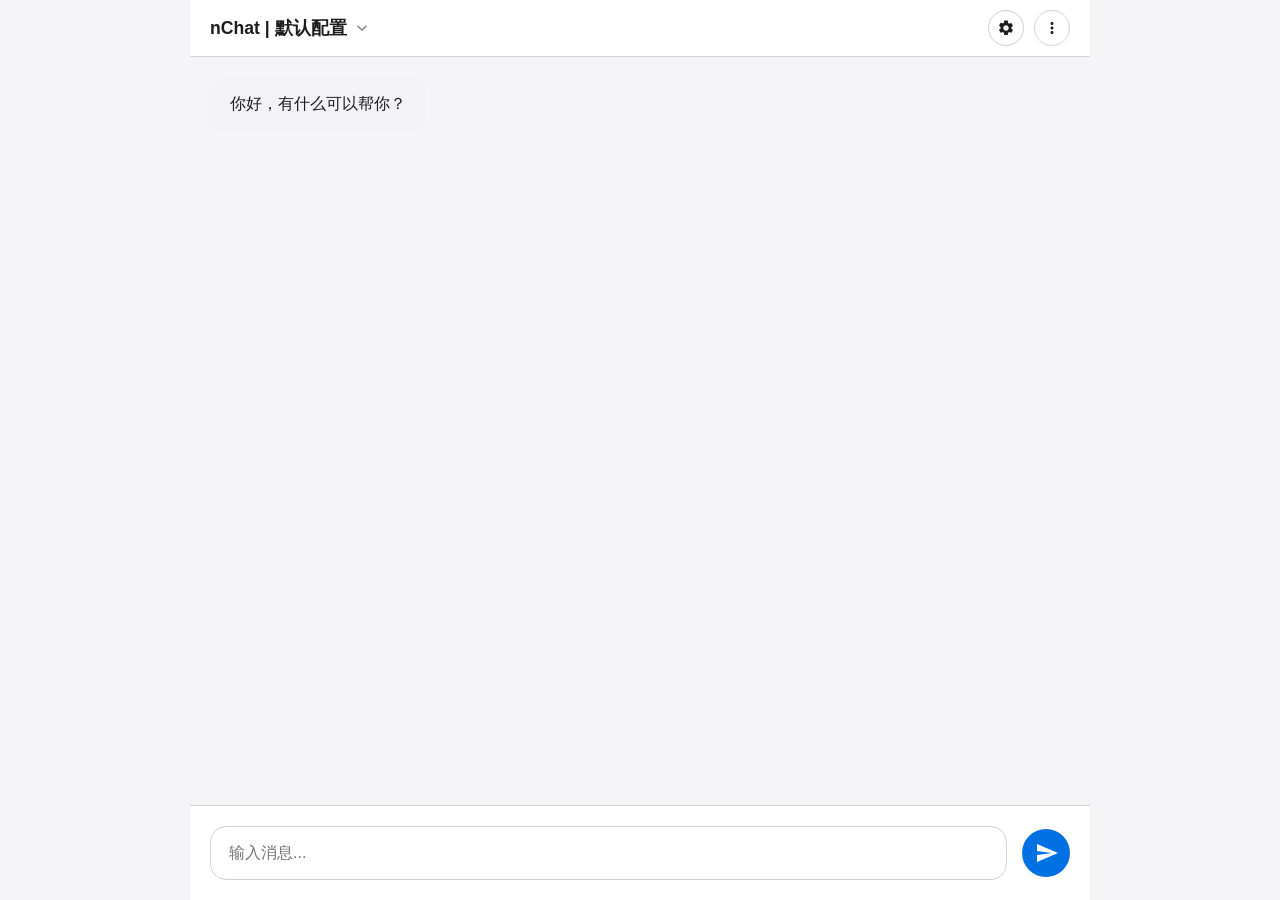
==== nchat-lite.html @ 03f94051 "added lite version" ====
<!DOCTYPE html>
<html lang="zh-CN">

<head>
    <meta charset="UTF-8">
    <meta name="viewport" content="width=device-width, initial-scale=1.0, maximum-scale=1.0, user-scalable=no">
    <title>nChat (Lite)</title>
    <script src="js/marked.min.js"></script>
    <script src="js/purify.min.js"></script>
    <style>
        :root {
            /* Default (Dark Mode) Variables - Flattened */
            --text-color: #f5f5f7;
            --text-secondary: #a0a0a0;
            --primary-color: #0071e3;
            --glass-border-color: #3a3a3c;
            --panel-bg-color: #1c1c1e;
            --msg-bg-user: #0071e3;
            --msg-bg-assistant: #2c2c2e;
            --input-bg-color: #2c2c2e;
            --dropdown-hover: #3a3a3c;
            --code-bg: #000000;
            --font-family: -apple-system, BlinkMacSystemFont, "Segoe UI", Roboto, "Helvetica Neue", Arial, sans-serif;
            --border-radius-large: 16px;
            --bg-color: #000000;
            --danger-color: #d93636;
            --danger-color-hover: #e24e4e;
        }

        /* Light Mode Overrides */
        html[data-theme="light"] {
            --text-color: #1d1d1f;
            --text-secondary: #6e6e73;
            --glass-border-color: #d1d1d6;
            --panel-bg-color: #ffffff;
            --msg-bg-user: #0071e3;
            --msg-bg-assistant: #f2f2f7;
            --input-bg-color: #ffffff;
            --dropdown-hover: #f2f2f7;
            --code-bg: #f5f5f5;
            --bg-color: #f5f5f7;
        }

        html[data-theme="light"] .message.user {
            color: #ffffff;
        }

        html[data-theme="light"] .message-content pre {
            border: 1px solid #d1d1d6;
        }

        html {
            scroll-behavior: auto; /* Removed smooth scroll for snappier feel */
        }

        html,
        body {
            height: 100%;
            margin: 0;
            padding: 0;
            font-family: var(--font-family);
            color: var(--text-color);
            overflow: hidden;
            background: var(--bg-color);
        }

        /* Removed scrollbar styling to keep it native/simple or keep basic */
        ::-webkit-scrollbar {
            width: 8px;
        }
        ::-webkit-scrollbar-track {
            background: transparent;
        }
        ::-webkit-scrollbar-thumb {
            background: #808080;
            border-radius: 4px;
        }

        .app-container {
            position: relative;
            height: 100%;
            max-width: 900px;
            margin: 0 auto;
            display: flex;
            flex-direction: column;
            background: var(--bg-color);
        }

        .toolbar {
            position: absolute;
            top: 0;
            left: 0;
            right: 0;
            z-index: 10;
            padding: 10px 20px;
            display: flex;
            justify-content: space-between;
            align-items: center;
            border-bottom: 1px solid var(--glass-border-color);
            background: var(--panel-bg-color);
            height: 36px;
        }

        .toolbar-title-wrapper {
            max-width: 70%;
            position: relative;
            cursor: pointer;
            padding: 5px 10px;
            margin-left: -10px;
            border-radius: 8px;
            display: flex;
            align-items: center;
            gap: 5px;
        }
        
        .toolbar-title-wrapper:hover {
            background-color: var(--dropdown-hover);
        }

        .toolbar h1 {
            font-size: 1.1em;
            margin: 0;
            font-weight: 600;
            white-space: nowrap;
            overflow: hidden;
            text-overflow: ellipsis;
        }
        
        .toolbar-chevron {
            width: 20px;
            height: 20px;
            opacity: 0.5;
        }

        .toolbar-actions {
            display: flex;
            gap: 10px;
            align-items: center; 
        }

        .toolbar-actions button {
            background: transparent;
            color: var(--text-color);
            border: 1px solid var(--glass-border-color);
            width: 36px;
            height: 36px;
            border-radius: 50%;
            cursor: pointer;
            display: flex;
            align-items: center;
            justify-content: center;
            padding: 0;
        }

        .toolbar-actions button:hover {
            background-color: var(--dropdown-hover);
        }

        .toolbar-actions button svg {
            width: 18px;
            height: 18px;
            color: var(--text-color);
            display: block; 
        }

        .dropdown-menu {
            position: absolute;
            background-color: var(--panel-bg-color);
            border: 1px solid var(--glass-border-color);
            border-radius: 10px;
            box-shadow: 0 4px 12px rgba(0, 0, 0, 0.2);
            z-index: 100;
            min-width: 150px;
            overflow: hidden;
            max-height: 400px;
            overflow-y: auto;
            display: none; /* Changed from opacity/visibility transition to display:none */
        }

        .dropdown-menu.show {
            display: block;
        }

        .dropdown-menu a, .dropdown-menu div.dropdown-item {
            color: var(--text-color);
            padding: 12px 18px;
            text-decoration: none;
            display: block;
            font-size: 0.9em;
            cursor: pointer;
        }

        .dropdown-menu a:hover, .dropdown-menu div.dropdown-item:hover {
            background-color: var(--dropdown-hover);
        }
        
        .dropdown-menu div.dropdown-item.active {
            color: var(--primary-color);
            font-weight: 500;
        }

        #main-menu {
            top: 56px;
            right: 20px;
            text-align: center;
        }

        #config-dropdown-menu {
            top: 56px;
            left: 20px;
            min-width: 220px;
        }

        .settings-panel {
            position: absolute;
            top: 56px;
            left: 0;
            right: 0;
            z-index: 9;
            background-color: var(--panel-bg-color);
            border-bottom: 1px solid var(--glass-border-color);
            max-height: 0;
            overflow: hidden;
            display: none; /* Removed transition logic */
            flex-direction: column;
        }

        .settings-panel.open {
            display: flex;
            max-height: calc(100% - 160px);
            overflow: auto; /* allow scroll if needed */
        }

        .settings-header,
        .settings-footer {
            flex-shrink: 0;
            padding: 20px;
        }

        .settings-header {
            border-bottom: 1px solid var(--glass-border-color);
        }

        .settings-footer {
            border-top: 1px solid var(--glass-border-color);
        }

        .settings-body {
            flex-grow: 1;
            overflow-y: auto;
            padding: 0 20px;
            display: flex;
            flex-direction: column;
            gap: 15px;
        }

        .settings-body> :first-child {
            margin-top: 20px;
        }

        .settings-body> :last-child {
            margin-bottom: 20px;
        }

        .settings-panel .input-group {
            display: flex;
            flex-direction: column;
            gap: 5px;
        }

        .settings-panel .config-select-row {
            display: flex;
            gap: 10px;
            align-items: flex-end;
        }

        .settings-panel select {
            background-color: var(--input-bg-color);
            color: var(--text-color);
            border: 1px solid var(--glass-border-color);
            border-radius: 8px;
            padding: 10px 35px 10px 10px;
            font-size: 0.9em;
            outline: none;
            flex-grow: 1;
            cursor: pointer;
            -webkit-appearance: none;
            background-image: url("data:image/svg+xml,%3csvg xmlns='http://www.w3.org/2000/svg' viewBox='0 0 16 16' fill='%23888'%3e%3cpath d='M8 11.414l-4.707-4.707a1 1 0 0 1 1.414-1.414L8 8.586l3.293-3.293a1 1 0 0 1 1.414 1.414L8 11.414z'/%3e%3c/svg%3e");
            background-repeat: no-repeat;
            background-position: right 12px center;
            background-size: 16px;
        }

        .settings-panel label {
            font-size: 0.8em;
            color: var(--text-secondary);
        }

        .settings-panel input,
        .settings-panel textarea {
            background-color: var(--input-bg-color);
            color: var(--text-color);
            border: 1px solid var(--glass-border-color);
            border-radius: 8px;
            padding: 10px;
            font-size: 0.9em;
            outline: none;
            font-family: var(--font-family);
        }

        .settings-panel textarea {
            resize: none;
            min-height: 60px;
        }

        .settings-panel input:focus,
        .settings-panel textarea:focus,
        .settings-panel select:focus {
            border-color: var(--primary-color);
            outline: 2px solid rgba(0, 113, 227, 0.4);
        }

        .settings-panel .button-group {
            display: flex;
            gap: 10px;
            justify-content: flex-end;
            align-items: center;
            flex-wrap: wrap;
        }

        /* Advanced Settings Styles */
        .advanced-toggle-btn {
            background: rgba(127, 127, 127, 0.1);
            border: none;
            color: var(--text-color);
            font-size: 0.9em;
            cursor: pointer;
            padding: 8px 12px;
            display: flex;
            align-items: center;
            gap: 5px;
            width: 100%;
            border-radius: 8px;
            justify-content: space-between;
        }

        .advanced-toggle-btn:hover {
            background-color: var(--dropdown-hover);
        }

        .advanced-toggle-btn::after {
            content: '';
            background-image: url("data:image/svg+xml,%3csvg xmlns='http://www.w3.org/2000/svg' viewBox='0 0 16 16' fill='%230071e3'%3e%3cpath d='M8 11.414l-4.707-4.707a1 1 0 0 1 1.414-1.414L8 8.586l3.293-3.293a1 1 0 0 1 1.414 1.414L8 11.414z'/%3e%3c/svg%3e");
            background-repeat: no-repeat;
            background-position: center;
            background-size: 16px;
            width: 16px;
            height: 16px;
            display: inline-block;
        }

        .advanced-toggle-btn.expanded::after {
            transform: rotate(180deg);
        }

        .advanced-settings-container {
            display: none;
            border-radius: 8px;
            margin-top: 0;
            padding: 5px;
        }

        .advanced-settings-container.show {
            display: block;
        }

        /* Slider Styling */
        .slider-row {
            display: flex;
            align-items: center;
            gap: 15px;
            margin-bottom: 10px;
        }

        .slider-row:last-child {
            margin-bottom: 0;
        }

        .slider-row label {
            width: 90px;
            flex-shrink: 0;
        }

        .slider-row input[type="range"] {
            flex-grow: 1;
            cursor: pointer;
        }

        .slider-row input[type="number"] {
            width: 45px;
            padding: 5px;
            margin: 2px;
            text-align: center;
        }

        .btn {
            border: none;
            border-radius: 8px;
            padding: 10px 18px;
            font-size: 0.9em;
            font-weight: 500;
            cursor: pointer;
            white-space: nowrap;
        }

        .btn-sm {
            padding: 10px;
            min-width: 40px;
            display: flex;
            align-items: center;
            justify-content: center;
        }

        .btn-primary {
            background-color: var(--primary-color);
            color: white;
        }

        .btn-primary:hover {
            opacity: 0.9;
        }

        .btn-secondary {
            background-color: rgba(127, 127, 127, 0.2);
            color: var(--text-color);
        }

        .btn-secondary:hover {
            background-color: rgba(127, 127, 127, 0.3);
        }

        .btn-destructive {
            background-color: var(--danger-color);
            color: white;
        }

        .btn-destructive:hover {
            background-color: #e24e4e;
        }

        #clear-chat-btn:hover {
            background-color: #e8554e;
            color: white;
        }

        #save-status {
            font-size: 0.8em;
            color: #30d158;
            opacity: 0;
            margin-right: auto;
        }

        .chat-container {
            height: 100%;
            box-sizing: border-box;
            overflow-y: auto;
            padding: 77px 20px 20px 20px;
            display: flex;
            flex-direction: column;
            gap: 18px;
            flex-grow: 1;
        }

        .message {
            max-width: 80%;
            padding: 15px 20px;
            line-height: 1.5;
            word-wrap: break-word;
            position: relative;
        }

        .message-content {
            min-height: 1.5em;
        }

        .message.user {
            background-color: var(--msg-bg-user);
            align-self: flex-end;
            border-radius: var(--border-radius-large) var(--border-radius-large) 2px var(--border-radius-large);
        }

        .message.assistant {
            background-color: var(--msg-bg-assistant);
            align-self: flex-start;
            border-radius: var(--border-radius-large) var(--border-radius-large) var(--border-radius-large) 2px;
        }

        .message.error {
            background-color: #5a1d1d;
            align-self: flex-start;
            border-radius: var(--border-radius-large);
            color: #fff;
        }

        .message-content details {
            margin-bottom: 10px;
            padding-bottom: 10px;
            border-bottom: 1px solid rgba(127,127,127,0.2);
        }

        .message-content summary {
            cursor: pointer;
            font-weight: 500;
            color: var(--text-secondary);
            list-style: none;
        }

        .message-content summary::-webkit-details-marker {
            display: none;
        }

        .message-content summary::before {
            content: '▶';
            display: inline-block;
            margin-right: 8px;
            font-size: 0.8em;
        }

        .message-content details[open]>summary::before {
            content: '▼';
        }

        .message-content .reasoning-wrapper {
            /* Logic for deepseek reasoning box */
            margin-top: 10px;
            padding: 12px 15px;
            background-color: var(--code-bg);
            border-radius: 10px;
            border-left: 3px solid var(--text-secondary);
            font-family: monospace;
            max-height: 300px;
            overflow-y: auto;
        }

        .message-content .reasoning-content {
            font-size: 0.9em;
            color: var(--text-secondary);
            white-space: pre-wrap;
        }

        .message-content p {
            margin-top: 0;
            margin-bottom: 1em;
        }

        .message-content p:last-child {
            margin-bottom: 0;
        }

        .message-content pre {
            background-color: var(--code-bg);
            padding: 12px;
            border-radius: 10px;
            overflow-x: auto;
            font-size: 0.9em;
            margin: 1em 0;
        }

        .message-content code {
            font-family: "SF Mono", "Menlo", "Courier New", monospace;
        }

        .message-content :not(pre)>code {
            background-color: var(--code-bg);
            padding: 2px 5px;
            border-radius: 4px;
            font-size: 0.9em;
        }

        .message-content a {
            color: var(--text-color);
            text-decoration: underline;
        }

        .typing-indicator {
            align-self: flex-start;
            display: flex;
            align-items: center;
            padding: 15px 0;
            color: var(--text-secondary);
            font-size: 0.9em;
        }
        
        .message-footer {
            display: flex;
            justify-content: flex-end;
            gap: 8px;
            margin-top: 12px;
            padding-top: 8px;
            border-top: 1px solid rgba(255, 255, 255, 0.1);
        }

        html[data-theme="light"] .message-footer {
            border-top: 1px solid rgba(0, 0, 0, 0.08);
        }

        .footer-btn {
            background: transparent;
            border: none;
            color: var(--text-secondary);
            width: 28px;
            height: 28px;
            border-radius: 50%;
            cursor: pointer;
            display: flex;
            align-items: center;
            justify-content: center;
        }

        .footer-btn:hover {
            background: rgba(127, 127, 127, 0.15);
            color: var(--text-color);
        }

        .footer-btn.delete-btn:hover {
            color: var(--danger-color) !important;
            background: rgba(217, 54, 54, 0.15) !important;
        }
        
        .footer-btn svg {
            width: 16px;
            height: 16px;
            fill: currentColor;
        }

        .footer-btn:disabled {
            opacity: 0.3;
            cursor: not-allowed;
            pointer-events: none;
        }

        .input-area-container {
            position: absolute;
            bottom: 0;
            left: 0;
            right: 0;
            z-index: 10;
            padding: 20px;
            border-top: 1px solid var(--glass-border-color);
            background-color: var(--panel-bg-color);
        }

        .input-controls {
            display: flex;
            gap: 15px;
            align-items: center;
        }

        .input-controls textarea {
            flex-grow: 1;
            min-width: 0;
            background-color: var(--input-bg-color);
            color: var(--text-color);
            border: 1px solid var(--glass-border-color);
            border-radius: var(--border-radius-large);
            padding: 14px 18px;
            font-size: 1em;
            resize: none;
            outline: none;
            max-height: 200px;
            font-family: var(--font-family);
            line-height: 1.5;
        }

        .input-controls textarea:focus {
            border-color: var(--primary-color);
            outline: 2px solid rgba(0, 113, 227, 0.4);
        }

        #send-btn {
            background-color: var(--primary-color);
            color: white;
            border-radius: 50%; 
            width: 48px;
            height: 48px;
            border: none;
            cursor: pointer;
            display: flex;
            align-items: center;
            justify-content: center;
        }

        #send-btn svg {
            width: 24px;
            height: 24px;
        }
        
        #send-btn .send-icon {
            margin-left: 2px; 
        }

        #send-btn:hover:not(:disabled) {
            background-color: #0077ed;
        }
        
        #send-btn.stop-mode {
            background-color: var(--danger-color); 
        }
        
        #send-btn.stop-mode:hover {
             background-color: var(--danger-color-hover);
        }

        #send-btn:disabled {
            background-color: #555;
            cursor: not-allowed;
            opacity: 0.6;
        }

        .modal-overlay {
            position: fixed;
            top: 0;
            left: 0;
            width: 100%;
            height: 100%;
            background-color: rgba(0, 0, 0, 0.4);
            display: none;
            justify-content: center;
            align-items: center;
            z-index: 2000;
        }

        .modal-overlay.show {
            display: flex;
        }

        .modal-content {
            background: var(--panel-bg-color);
            padding: 24px 30px;
            border-radius: var(--border-radius-large);
            border: 1px solid var(--glass-border-color);
            box-shadow: 0 10px 30px rgba(0, 0, 0, 0.2);
            width: 90%;
            max-width: 400px;
            text-align: center;
        }

        .modal-content h2 {
            margin-top: 0;
            margin-bottom: 12px;
            font-size: 1.1em;
            font-weight: 600;
            color: var(--text-color);
        }

        .modal-content p {
            margin-bottom: 24px;
            color: var(--text-secondary);
            line-height: 1.5;
        }

        .modal-buttons {
            display: flex;
            gap: 12px;
            justify-content: center;
        }

        .modal-buttons button {
            flex-grow: 1;
        }

        #edit-modal-content {
            max-width: 600px;
            text-align: left;
            display: flex;
            flex-direction: column;
            max-height: 80vh;
        }

        #edit-modal-content h2 {
            text-align: center;
        }

        #edit-modal-textarea {
            width: 100%;
            box-sizing: border-box;
            min-height: 150px;
            margin-bottom: 20px;
            background-color: var(--input-bg-color);
            color: var(--text-color);
            border: 1px solid var(--glass-border-color);
            border-radius: 8px;
            padding: 10px;
            font-size: 0.9em;
            resize: vertical;
            outline: none;
            font-family: var(--font-family);
            line-height: 1.5;
            flex-grow: 1;
            overflow-y: auto;
        }

        #edit-modal-textarea:focus {
            border-color: var(--primary-color);
        }

        @media (max-width: 768px) {
            body { font-size: 16px; }
            .app-container { max-width: 100%; }
            .toolbar { padding: 10px 15px; }
            .dropdown-menu { right: 15px; }
            #config-dropdown-menu { left: 15px; }
            .settings-header, .settings-footer, .settings-body { padding-left: 15px; padding-right: 15px; }
            .chat-container { padding: 77px 15px 20px 15px; gap: 15px; }
            .message { padding: 12px 16px; max-width: 85%; }
            .input-area-container { padding: 10px 15px; }
            .input-controls { gap: 10px; }
            .input-controls textarea { padding: 12px 16px; }
            #send-btn { width: 44px; height: 44px; }
            #send-btn svg { width: 20px; height: 20px; }
            .modal-content { width: calc(100% - 30px); padding: 20px; }
        }
    </style>
</head>

<body>
    <div class="app-container">
        <div class="toolbar">
            <div class="toolbar-title-wrapper" id="title-wrapper">
                <h1 id="app-title">nChat</h1>
                <svg class="toolbar-chevron" viewBox="0 0 24 24" fill="currentColor">
                    <path d="M7.41 8.59L12 13.17l4.59-4.58L18 10l-6 6-6-6 1.41-1.41z"/>
                </svg>
            </div>
            <div class="toolbar-actions">
                <button id="toggle-settings-btn" title="设置">
                    <svg xmlns="http://www.w3.org/2000/svg" viewBox="0 0 24 24" fill="currentColor">
                        <path d="M19.14,12.94c0.04-0.3,0.06-0.61,0.06-0.94c0-0.32-0.02-0.64-0.07-0.94l2.03-1.58c0.18-0.14,0.23-0.41,0.12-0.61 l-1.92-3.32c-0.12-0.22-0.37-0.29-0.59-0.22l-2.39,0.96c-0.5-0.38-1.03-0.7-1.62-0.94L14.4,2.25C14.38,2.01,14.17,2,13.92,2h-3.84 c-0.25,0-0.46,0.19-0.48,0.43l-0.35,2.57c-0.6,0.25-1.17,0.59-1.62,0.94l-2.39-0.96c-0.22-0.08-0.47,0-0.59,0.22L2.73,8.55 c-0.11,0.2-0.06,0.47,0.12,0.61l2.03,1.58C4.82,11.06,4.8,11.38,4.8,11.7c0,0.32,0.02,0.64,0.07,0.94l-2.03,1.58 c-0.18,0.14-0.23,0.41-0.12,0.61l1.92,3.32c0.12,0.22,0.37,0.29,0.59,0.22l2.39-0.96c0.5,0.38,1.03,0.7,1.62,0.94l0.35,2.57 c0.02,0.24,0.23,0.43,0.48,0.43h3.84c0.25,0,0.46-0.19,0.48-0.43l0.35-2.57c0.6-0.25,1.17-0.59,1.62-0.94l2.39,0.96 c0.22,0.08,0.47,0,0.59-0.22l1.92-3.32c0.11-0.2,0.06-0.47-0.12-0.61L19.14,12.94z M12,15.6c-1.98,0-3.6-1.62-3.6-3.6 s1.62-3.6,3.6-3.6s3.6,1.62,3.6,3.6S13.98,15.6,12,15.6z"></path>
                    </svg>
                </button>
                <button id="menu-btn" title="菜单">
                    <svg xmlns="http://www.w3.org/2000/svg" width="24" height="24" viewBox="0 0 24 24" fill="currentColor">
                        <path d="M12 8c1.1 0 2-.9 2-2s-.9-2-2-2-2 .9-2 2 .9 2 2 2zm0 2c-1.1 0-2 .9-2 2s.9 2 2 2 2-.9 2-2-.9-2-2-2zm0 6c-1.1 0-2 .9-2 2s.9 2 2 2 2-.9 2-2-.9-2-2-2z"></path>
                    </svg>
                </button>
            </div>
        </div>
        <div id="main-menu" class="dropdown-menu">
            <a href="#" id="theme-toggle-btn">切换深色/浅色模式</a>
            <a href="#" id="export-conversation-btn">导出对话</a>
            <a href="#" id="clear-chat-btn">清除对话</a>
        </div>
        <div id="config-dropdown-menu" class="dropdown-menu">
            <!-- 动态生成配置列表 -->
        </div>
        <div class="settings-panel" id="settings-panel">
            <div class="settings-header">
                <div class="input-group">
                    <label for="config-select">配置选择</label>
                    <div class="config-select-row">
                        <select id="config-select"></select>
                        <button id="add-config-btn" class="btn btn-secondary btn-sm" title="新建配置">
                            <svg viewBox="0 0 24 24" width="20" height="20" fill="currentColor">
                                <path d="M19 13h-6v6h-2v-6H5v-2h6V5h2v6h6v2z" />
                            </svg>
                        </button>
                        <button id="delete-config-btn" class="btn btn-destructive btn-sm" title="删除配置">
                            <svg viewBox="0 0 24 24" width="20" height="20" fill="currentColor">
                                <path d="M6 19c0 1.1.9 2 2 2h8c1.1 0 2-.9 2-2V7H6v12zM19 4h-3.5l-1-1h-5l-1 1H5v2h14V4z" />
                            </svg>
                        </button>
                    </div>
                </div>
            </div>
            <div class="settings-body">
                <div class="input-group">
                    <label for="config-name">配置名称</label>
                    <input type="text" id="config-name" placeholder="例如: GPT-4o 编程助手">
                </div>
                <hr style="border:0; border-top:1px solid var(--glass-border-color); width:100%; margin: 5px 0;">
                <div class="input-group">
                    <label for="system-prompt">系统提示词 (System Prompt)</label>
                    <textarea id="system-prompt" rows="3" placeholder="例如: 你是一个专业的全栈工程师，请用中文回答。"></textarea>
                </div>
                <div class="input-group"><label for="api-url">API URL (Base URL)</label><input type="text" id="api-url" placeholder="例如: https://api.deepseek.com"></div>
                <div class="input-group"><label for="api-key">API Key</label><input type="password" id="api-key"></div>
                <div class="input-group"><label for="model-id">Model ID</label><input type="text" id="model-id" placeholder="例如: deepseek-chat"></div>
                <!-- Advanced Settings Section -->
                <button id="advanced-toggle-btn" class="advanced-toggle-btn">高级参数设置</button>
                <div id="advanced-settings-container" class="advanced-settings-container">
                    <div class="input-group">
                        <div class="slider-row">
                            <label for="temp-slider">Temp</label>
                            <input type="range" id="temp-slider" min="0" max="2" step="0.1" value="1">
                            <input type="number" id="temp-input" min="0" max="2" step="0.1" value="1">
                        </div>
                    </div>
                    <div class="input-group">
                        <div class="slider-row">
                            <label for="topp-slider">Top P</label>
                            <input type="range" id="topp-slider" min="0" max="2" step="0.05" value="0.95">
                            <input type="number" id="topp-input" min="0" max="2" step="0.05" value="0.95">
                        </div>
                    </div>
                </div>
            </div>
            <div class="settings-footer">
                <div class="button-group">
                    <span id="save-status">已保存</span>
                    <input type="file" id="import-settings-input" hidden accept=".json">
                    <button id="import-settings-btn" class="btn btn-secondary">导入配置</button>
                    <button id="export-settings-btn" class="btn btn-secondary">导出配置</button>
                    <button id="save-settings-btn" class="btn btn-primary">保存配置</button>
                </div>
            </div>
        </div>
        <div class="chat-container" id="chat-container"></div>
        <div class="input-area-container" id="input-area-container">
            <div class="input-controls">
                <!-- Image upload removed as per request -->
                <textarea id="user-input" placeholder="输入消息..." rows="1"></textarea>
                <button id="send-btn" class="icon-btn" title="发送">
                    <!-- 默认发送图标 -->
                    <svg class="send-icon" viewBox="0 0 24 24" fill="currentColor">
                        <path d="M2.01 21L23 12 2.01 3 2 10l15 2-15 2z"></path>
                    </svg>
                    <!-- 停止图标 (隐藏) -->
                    <svg class="stop-icon" viewBox="0 0 24 24" fill="currentColor" style="display:none;">
                        <path d="M6 6h12v12H6z"></path>
                    </svg>
                </button>
            </div>
        </div>
    </div>

    <div id="custom-prompt-overlay" class="modal-overlay">
        <div class="modal-content">
            <h2 id="custom-prompt-title"></h2>
            <p id="custom-prompt-message"></p>
            <div class="modal-buttons">
                <button id="custom-prompt-cancel" class="btn btn-secondary">取消</button>
                <button id="custom-prompt-confirm" class="btn btn-primary">确认</button>
            </div>
        </div>
    </div>
    <div id="edit-modal-overlay" class="modal-overlay">
        <div id="edit-modal-content" class="modal-content">
            <h2>编辑消息</h2>
            <textarea id="edit-modal-textarea" rows="5"></textarea>
            <div class="modal-buttons">
                <button id="edit-modal-cancel" class="btn btn-secondary">取消</button>
                <button id="edit-modal-save" class="btn btn-primary">保存</button>
            </div>
        </div>
    </div>
    <script>
        document.addEventListener('DOMContentLoaded', () => {
            const getEl = id => document.getElementById(id);
            const appTitle = getEl('app-title');
            const titleWrapper = getEl('title-wrapper');
            const settingsPanel = getEl('settings-panel'), toggleSettingsBtn = getEl('toggle-settings-btn');
            const configSelect = getEl('config-select');
            const addConfigBtn = getEl('add-config-btn');
            const delConfigBtn = getEl('delete-config-btn');
            const configNameInput = getEl('config-name');
            const systemPromptInput = getEl('system-prompt'), apiUrlInput = getEl('api-url'), apiKeyInput = getEl('api-key'), modelIdInput = getEl('model-id');
            const saveSettingsBtn = getEl('save-settings-btn'), saveStatus = getEl('save-status');
            const advancedToggleBtn = getEl('advanced-toggle-btn');
            const advancedSettingsContainer = getEl('advanced-settings-container');
            const tempSlider = getEl('temp-slider'), tempInput = getEl('temp-input');
            const toppSlider = getEl('topp-slider'), toppInput = getEl('topp-input');
            const clearChatBtn = getEl('clear-chat-btn'), chatContainer = getEl('chat-container');
            const userInput = getEl('user-input'), sendBtn = getEl('send-btn');
            const menuBtn = getEl('menu-btn');
            const dropdownMenu = getEl('main-menu');
            const configDropdownMenu = getEl('config-dropdown-menu');
            const exportSettingsBtn = getEl('export-settings-btn');
            const exportConversationBtn = getEl('export-conversation-btn');
            const importSettingsBtn = getEl('import-settings-btn');
            const importSettingsInput = getEl('import-settings-input');
            const customPromptOverlay = getEl('custom-prompt-overlay');
            const customPromptTitle = getEl('custom-prompt-title');
            const customPromptMessage = getEl('custom-prompt-message');
            const customPromptConfirm = getEl('custom-prompt-confirm');
            const customPromptCancel = getEl('custom-prompt-cancel');
            const editModalOverlay = getEl('edit-modal-overlay');
            const editModalTextarea = getEl('edit-modal-textarea');
            const editModalSave = getEl('edit-modal-save');
            const editModalCancel = getEl('edit-modal-cancel');
            const inputAreaContainer = getEl('input-area-container');
            const themeToggleBtn = getEl('theme-toggle-btn');

            let conversationHistory = [];
            let configList = [];
            let currentConfigId = null;
            let currentSettings = {};
            let isAssistantResponding = false;
            let currentEditingMessageId = null;
            let abortController = null;
            const generateId = () => Math.random().toString(36).substr(2, 9);

            // --- Theme Management ---
            const initTheme = () => {
                const storedTheme = localStorage.getItem('nchat-theme');
                if (storedTheme) {
                    document.documentElement.setAttribute('data-theme', storedTheme);
                    updateThemeBtnText(storedTheme);
                } else {
                    const prefersDark = window.matchMedia('(prefers-color-scheme: dark)').matches;
                    const defaultTheme = prefersDark ? 'dark' : 'light';
                    document.documentElement.setAttribute('data-theme', defaultTheme);
                    updateThemeBtnText(defaultTheme);
                }
            };

            const toggleTheme = (e) => {
                e.preventDefault();
                e.stopPropagation();
                const currentTheme = document.documentElement.getAttribute('data-theme');
                const newTheme = currentTheme === 'light' ? 'dark' : 'light';
                document.documentElement.setAttribute('data-theme', newTheme);
                localStorage.setItem('nchat-theme', newTheme);
                updateThemeBtnText(newTheme);
                dropdownMenu.classList.remove('show');
            };

            const updateThemeBtnText = (theme) => {
                themeToggleBtn.textContent = theme === 'light' ? '深色模式' : '浅色模式';
            };

            themeToggleBtn.addEventListener('click', toggleTheme);
            initTheme();

            // --- Helper Functions ---
            const syncInputs = (range, number) => {
                range.addEventListener('input', () => number.value = range.value);
                number.addEventListener('input', () => range.value = number.value);
            };
            syncInputs(tempSlider, tempInput);
            syncInputs(toppSlider, toppInput);

            advancedToggleBtn.addEventListener('click', () => {
                const isExpanded = advancedSettingsContainer.classList.toggle('show');
                advancedToggleBtn.classList.toggle('expanded', isExpanded);
                currentSettings.enableAdvanced = isExpanded;
                if (isExpanded) {
                    currentSettings.temperature = parseFloat(tempInput.value);
                    currentSettings.top_p = parseFloat(toppInput.value);
                }
            });

            const copyTextToClipboard = (text) => {
                if (navigator.clipboard && window.isSecureContext) {
                    return navigator.clipboard.writeText(text);
                } else {
                    return new Promise((resolve, reject) => {
                        const textArea = document.createElement("textarea");
                        textArea.value = text;
                        textArea.style.position = "fixed";
                        textArea.style.top = "-9999px";
                        textArea.style.left = "-9999px";
                        document.body.appendChild(textArea);
                        textArea.focus();
                        textArea.select();
                        try {
                            const successful = document.execCommand('copy');
                            if (successful) resolve(); else reject(new Error('Fallback: Unable to copy'));
                        } catch (err) { reject(err); } finally { document.body.removeChild(textArea); }
                    });
                }
            };

            const adjustChatPadding = () => {
                const inputAreaHeight = inputAreaContainer.offsetHeight;
                chatContainer.style.paddingBottom = `${inputAreaHeight + 10}px`;
            };
            try {
                const resizeObserver = new ResizeObserver(adjustChatPadding);
                resizeObserver.observe(inputAreaContainer);
            } catch (error) { console.warn("ResizeObserver not supported."); }
            adjustChatPadding();

            const showCustomPrompt = (title, message, options = {}) => {
                return new Promise(resolve => {
                    customPromptTitle.textContent = title;
                    customPromptMessage.innerHTML = message;
                    const { isConfirm = false, confirmText = '确认', cancelText = '取消', isDestructive = false } = options;
                    customPromptConfirm.textContent = confirmText;
                    customPromptCancel.textContent = cancelText;
                    customPromptCancel.style.display = isConfirm ? 'block' : 'none';
                    customPromptConfirm.classList.toggle('btn-destructive', isDestructive);
                    customPromptConfirm.classList.toggle('btn-primary', !isDestructive);
                    customPromptOverlay.classList.add('show');
                    const closePrompt = (value) => {
                        customPromptOverlay.classList.remove('show');
                        resolve(value);
                    };
                    customPromptConfirm.onclick = () => closePrompt(true);
                    customPromptCancel.onclick = () => closePrompt(false);
                    customPromptOverlay.onclick = (e) => { if (e.target === customPromptOverlay) closePrompt(false); };
                });
            };

            // --- Config Management ---
            const createDefaultConfig = () => ({
                id: generateId(),
                name: '默认配置',
                apiUrl: 'https://api.deepseek.com',
                apiKey: '',
                modelId: 'deepseek-chat',
                systemPrompt: '',
                enableAdvanced: false,
                temperature: 1.0,
                top_p: 0.95
            });

            const renderConfigSelect = () => {
                configSelect.innerHTML = '';
                configList.forEach(config => {
                    const option = document.createElement('option');
                    option.value = config.id;
                    option.textContent = config.name || '(未命名配置)';
                    configSelect.appendChild(option);
                });
                if (currentConfigId) configSelect.value = currentConfigId;
            };

            const updateTitle = (name) => {
                appTitle.textContent = `nChat | ${name || '未命名配置'}`;
            };

            const loadConfigToUI = (id) => {
                const config = configList.find(c => c.id === id);
                if (!config) return;
                currentConfigId = id;
                currentSettings = { ...config };
                updateTitle(config.name);
                
                configNameInput.value = config.name || '';
                apiUrlInput.value = config.apiUrl || '';
                apiKeyInput.value = config.apiKey || '';
                modelIdInput.value = config.modelId || '';
                systemPromptInput.value = config.systemPrompt || '';
                tempInput.value = config.temperature ?? 1.0;
                tempSlider.value = config.temperature ?? 1.0;
                toppInput.value = config.top_p ?? 0.95;
                toppSlider.value = config.top_p ?? 0.95;

                if (config.enableAdvanced) {
                    advancedSettingsContainer.classList.add('show');
                    advancedToggleBtn.classList.add('expanded');
                } else {
                    advancedSettingsContainer.classList.remove('show');
                    advancedToggleBtn.classList.remove('expanded');
                }
            };

            const loadSettings = () => {
                const savedSettings = localStorage.getItem('nchat-settings');
                let loadedData = null;
                try { if (savedSettings) loadedData = JSON.parse(savedSettings); } catch (e) { console.error('Settings parse error', e); }
                
                if (!loadedData) {
                    const def = createDefaultConfig();
                    configList = [def];
                    currentConfigId = def.id;
                } else if (!loadedData.configs) {
                    const newConfig = createDefaultConfig();
                    newConfig.name = '旧配置备份';
                    newConfig.apiUrl = loadedData.apiUrl || newConfig.apiUrl;
                    newConfig.apiKey = loadedData.apiKey || '';
                    newConfig.modelId = loadedData.modelId || newConfig.modelId;
                    newConfig.systemPrompt = loadedData.systemPrompt || '';
                    configList = [newConfig];
                    currentConfigId = newConfig.id;
                    saveSettings();
                } else {
                    configList = loadedData.configs;
                    currentConfigId = loadedData.currentId;
                    if (!configList.find(c => c.id === currentConfigId)) {
                        currentConfigId = configList[0]?.id || createDefaultConfig().id;
                        if (configList.length === 0) configList = [createDefaultConfig()];
                    }
                }
                renderConfigSelect();
                loadConfigToUI(currentConfigId);
            };

            const saveSettings = () => {
                const updatedConfig = {
                    id: currentConfigId,
                    name: configNameInput.value.trim() || '未命名配置',
                    apiUrl: apiUrlInput.value.trim(),
                    apiKey: apiKeyInput.value.trim(),
                    modelId: modelIdInput.value.trim(),
                    systemPrompt: systemPromptInput.value.trim(),
                    enableAdvanced: advancedSettingsContainer.classList.contains('show'),
                    temperature: parseFloat(tempInput.value),
                    top_p: parseFloat(toppInput.value)
                };
                const idx = configList.findIndex(c => c.id === currentConfigId);
                if (idx !== -1) configList[idx] = updatedConfig; else configList.push(updatedConfig);
                
                currentSettings = updatedConfig;
                renderConfigSelect();
                updateTitle(updatedConfig.name);
                
                localStorage.setItem('nchat-settings', JSON.stringify({
                    currentId: currentConfigId,
                    configs: configList
                }));
                
                saveStatus.style.opacity = '1';
                setTimeout(() => { saveStatus.style.opacity = '0'; }, 2000);
            };

            const handleAddConfig = () => {
                const newConfig = createDefaultConfig();
                newConfig.name = '新配置 ' + (configList.length + 1);
                configList.push(newConfig);
                renderConfigSelect();
                configSelect.value = newConfig.id;
                loadConfigToUI(newConfig.id);
            };

            const handleDeleteConfig = async () => {
                if (configList.length <= 1) {
                    showCustomPrompt('无法删除', '至少保留一个配置。');
                    return;
                }
                const confirmed = await showCustomPrompt('删除配置', '确定要删除当前选中的配置吗？', { isConfirm: true, isDestructive: true });
                if (confirmed) {
                    configList = configList.filter(c => c.id !== currentConfigId);
                    currentConfigId = configList[0].id;
                    renderConfigSelect();
                    loadConfigToUI(currentConfigId);
                    saveSettings();
                }
            };

            configSelect.addEventListener('change', (e) => {
                loadConfigToUI(e.target.value);
                saveSettings();
            });
            addConfigBtn.addEventListener('click', handleAddConfig);
            delConfigBtn.addEventListener('click', handleDeleteConfig);

            // --- Title Click Quick Switch ---
            const populateConfigDropdown = () => {
                configDropdownMenu.innerHTML = '';
                configList.forEach(config => {
                    const item = document.createElement('div');
                    item.className = 'dropdown-item';
                    if (config.id === currentConfigId) item.classList.add('active');
                    item.textContent = config.name || '(未命名配置)';
                    item.onclick = (e) => {
                        e.stopPropagation();
                        configSelect.value = config.id;
                        loadConfigToUI(config.id);
                        saveSettings();
                        configDropdownMenu.classList.remove('show');
                    };
                    configDropdownMenu.appendChild(item);
                });
            };

            titleWrapper.addEventListener('click', (e) => {
                e.stopPropagation();
                if (configDropdownMenu.classList.contains('show')) {
                    configDropdownMenu.classList.remove('show');
                } else {
                    dropdownMenu.classList.remove('show');
                    populateConfigDropdown();
                    configDropdownMenu.classList.add('show');
                }
            });

            // --- Chat Logic ---
            const clearConversation = async () => {
                if (isAssistantResponding) return;
                const confirmed = await showCustomPrompt('清除对话', '确定要清除所有对话记录吗？', { isConfirm: true, confirmText: '清除', isDestructive: true });
                if (confirmed) {
                    conversationHistory = []; chatContainer.innerHTML = '';
                    addMessage({ role: 'assistant', content: '新对话已开始。' });
                }
            };

            const autoAdjustTextareaHeight = (el) => {
                el.style.height = 'auto';
                el.style.height = (el.scrollHeight) + 'px';
            };

            const handleDeleteMessage = id => {
                conversationHistory = conversationHistory.filter(msg => msg.id !== id);
                document.querySelector(`[data-id='${id}']`)?.remove();
            };

            const renderMessageContent = (content) => {
                marked.setOptions({ breaks: true, gfm: true });
                return DOMPurify.sanitize(marked.parse(content), { ADD_ATTR: ['target'] });
            };

            const enterEditMode = (messageElement, id) => {
                if (isAssistantResponding) return;
                const message = conversationHistory.find(m => m.id === id);
                if (!message) return;
                currentEditingMessageId = id;
                let originalText = message.content;
                // Simple string text now
                editModalTextarea.value = originalText;
                editModalOverlay.classList.add('show');
                editModalTextarea.focus();
                autoAdjustTextareaHeight(editModalTextarea);
            };

            const saveEdit = (id, newContent) => {
                const editIndex = conversationHistory.findIndex(msg => msg.id === id);
                if (editIndex === -1) return;
                const messageToUpdate = conversationHistory[editIndex];
                
                // Truncate history after this message for consistency
                const messagesToRemove = conversationHistory.slice(editIndex + 1);
                messagesToRemove.forEach(msg => document.querySelector(`[data-id='${msg.id}']`)?.remove());
                conversationHistory.splice(editIndex + 1);

                messageToUpdate.content = newContent;
                
                if (messageToUpdate.role === 'user') {
                    document.querySelector(`[data-id='${id}'] .message-content`).innerHTML = `<p>${newContent.replace(/</g, "&lt;").replace(/>/g, "&gt;")}</p>`;
                    fetchAssistantResponse();
                } else {
                     document.querySelector(`[data-id='${id}'] .message-content`).innerHTML = renderMessageContent(newContent);
                }
            };
            
            const handleRegenerate = async (id) => {
                if (isAssistantResponding) return;
                const msgIndex = conversationHistory.findIndex(msg => msg.id === id);
                if (msgIndex === -1) return;
                const targetMsg = conversationHistory[msgIndex];

                if (targetMsg.role === 'user') {
                    const messagesToRemove = conversationHistory.slice(msgIndex + 1);
                    messagesToRemove.forEach(msg => document.querySelector(`[data-id='${msg.id}']`)?.remove());
                    conversationHistory.splice(msgIndex + 1);
                    fetchAssistantResponse();
                } else if (targetMsg.role === 'assistant') {
                    const messagesToRemove = conversationHistory.slice(msgIndex);
                    messagesToRemove.forEach(msg => document.querySelector(`[data-id='${msg.id}']`)?.remove());
                    conversationHistory.splice(msgIndex);
                    fetchAssistantResponse();
                }
            };

            const addMessage = (message) => {
                const { id, role, content, isHtml } = message;
                const messageElement = document.createElement('div');
                messageElement.classList.add('message', role);
                if (id) messageElement.dataset.id = id;
                const contentDiv = document.createElement('div');
                contentDiv.className = 'message-content';
                contentDiv.innerHTML = isHtml ? content : renderMessageContent(content);
                messageElement.appendChild(contentDiv);
                
                if (id && (role === 'user' || role === 'assistant')) {
                    const footer = document.createElement('div');
                    footer.className = 'message-footer';
                    
                    const copyBtn = document.createElement('button');
                    copyBtn.className = 'footer-btn';
                    copyBtn.title = '复制';
                    const copyIconDefault = `<svg viewBox="0 0 24 24"><path d="M16 1H4c-1.1 0-2 .9-2 2v14h2V3h12V1zm3 4H8c-1.1 0-2 .9-2 2v14c0 1.1.9 2 2 2h11c1.1 0 2-.9 2-2V7c0-1.1-.9-2-2-2zm0 16H8V7h11v14z"></path></svg>`;
                    copyBtn.innerHTML = copyIconDefault;
                    copyBtn.onclick = () => {
                        const c = messageElement.querySelector('.message-content').cloneNode(true);
                        c.querySelector('details')?.remove();
                        copyTextToClipboard(c.innerText.trim()).then(() => {
                            copyBtn.innerHTML = `<svg viewBox="0 0 24 24"><path d="M9 16.17L4.83 12l-1.42 1.41L9 19 21 7l-1.41-1.41z"></path></svg>`;
                            setTimeout(() => { copyBtn.innerHTML = copyIconDefault; }, 2000);
                        });
                    };

                    const regenBtn = document.createElement('button');
                    regenBtn.className = 'footer-btn';
                    regenBtn.title = '重新生成';
                    regenBtn.innerHTML = `<svg viewBox="0 0 24 24"><path d="M12 4V1L8 5l4 4V6c3.31 0 6 2.69 6 6 0 1.01-.25 1.97-.7 2.8l1.46 1.46C19.54 15.03 20 13.57 20 12c0-4.42-3.58-8-8-8zm0 14c-3.31 0-6-2.69-6-6 0-1.01.25-1.97.7-2.8L5.24 7.74C4.46 8.97 4 10.43 4 12c0 4.42 3.58 8 8 8v3l4-4-4-4v3z"/></svg>`;
                    regenBtn.onclick = () => handleRegenerate(id);

                    const editBtn = document.createElement('button');
                    editBtn.className = 'footer-btn';
                    editBtn.title = '编辑';
                    editBtn.innerHTML = `<svg viewBox="0 0 24 24"><path d="M3 17.25V21h3.75L17.81 9.94l-3.75-3.75L3 17.25zM20.71 7.04c.39-.39.39-1.02 0-1.41l-2.34-2.34a.9959.9959 0 0 0-1.41 0l-1.83 1.83 3.75 3.75 1.83-1.83z"></path></svg>`;
                    editBtn.onclick = () => enterEditMode(messageElement, id);

                    const deleteBtn = document.createElement('button');
                    deleteBtn.className = 'footer-btn delete-btn';
                    deleteBtn.title = '删除';
                    deleteBtn.innerHTML = `<svg viewBox="0 0 24 24"><path d="M6 19c0 1.1.9 2 2 2h8c1.1 0 2-.9 2-2V7H6v12zM19 4h-3.5l-1-1h-5l-1 1H5v2h14V4z"></path></svg>`;
                    deleteBtn.onclick = async () => {
                        const confirmed = await showCustomPrompt('删除消息', '确定删除？', { isConfirm: true, confirmText: '删除', isDestructive: true });
                        if (confirmed) handleDeleteMessage(id);
                    };
                    
                    footer.appendChild(copyBtn);
                    footer.appendChild(regenBtn);
                    footer.appendChild(editBtn);
                    footer.appendChild(deleteBtn);
                    messageElement.appendChild(footer);
                }
                chatContainer.appendChild(messageElement);
                chatContainer.scrollTop = chatContainer.scrollHeight;
                
                if(isAssistantResponding) {
                     messageElement.querySelectorAll('.footer-btn').forEach(btn => btn.disabled = true);
                }
                
                return messageElement;
            };

            const setInteractionState = (isProcessing) => {
                isAssistantResponding = isProcessing;
                userInput.disabled = isProcessing;
                document.querySelectorAll('.footer-btn').forEach(btn => btn.disabled = isProcessing);
                
                const sendIcon = sendBtn.querySelector('.send-icon');
                const stopIcon = sendBtn.querySelector('.stop-icon');
                
                if (isProcessing) {
                    sendBtn.classList.add('stop-mode');
                    sendBtn.title = "停止生成";
                    sendIcon.style.display = 'none';
                    stopIcon.style.display = 'block';
                } else {
                    sendBtn.classList.remove('stop-mode');
                    sendBtn.title = "发送";
                    sendIcon.style.display = 'block';
                    stopIcon.style.display = 'none';
                }
            };

            const fetchAssistantResponse = async () => {
                if (conversationHistory.length === 0) return;
                
                setInteractionState(true);
                abortController = new AbortController();
                
                const typingIndicator = document.createElement('div');
                typingIndicator.className = 'typing-indicator';
                typingIndicator.innerHTML = 'Thinking...';
                chatContainer.appendChild(typingIndicator);
                chatContainer.scrollTop = chatContainer.scrollHeight;
                
                let assistantMessage = null, assistantMessageElement = null, finalContentElement = null;
                let reasoningText = '', reasoningContainer = null, reasoningSummaryElement = null;
                let thinkingStartTime = null, reasoningFinished = false;
                let isDeepSeekThinking = false;

                try {
                    // Flatten history to simple string content
                    const historyToSend = conversationHistory.map(({ id, ...rest }) => {
                        // Ensure content is strictly a string
                        let contentStr = rest.content;
                        if (typeof contentStr !== 'string') {
                            // If it was an array (from previous version), take only text
                            if (Array.isArray(contentStr)) {
                                contentStr = contentStr.find(i => i.type === 'text')?.text || '';
                            } else {
                                contentStr = String(contentStr || '');
                            }
                        }
                        return { role: rest.role, content: contentStr };
                    });

                    if (currentSettings.systemPrompt) historyToSend.unshift({ role: 'system', content: currentSettings.systemPrompt });
                    
                    const payload = {
                        model: currentSettings.modelId,
                        messages: historyToSend,
                        stream: true,
                        max_tokens: 4096
                    };
                    if (currentSettings.enableAdvanced) {
                        payload.temperature = parseFloat(currentSettings.temperature);
                        payload.top_p = parseFloat(currentSettings.top_p);
                    }
                    
                    let fetchUrl = currentSettings.apiUrl.trim();
                    if (fetchUrl.endsWith('/')) fetchUrl = fetchUrl.slice(0, -1);
                    if (!fetchUrl.endsWith('/chat/completions')) {
                        fetchUrl += '/chat/completions';
                    }

                    const response = await fetch(fetchUrl, {
                        method: 'POST',
                        headers: { 'Content-Type': 'application/json', 'Authorization': `Bearer ${currentSettings.apiKey}` },
                        body: JSON.stringify(payload),
                        signal: abortController.signal
                    });
                    
                    typingIndicator.remove();
                    if (!response.ok) throw new Error(`${response.status}: ${response.statusText}`);

                    const reader = response.body.getReader();
                    const decoder = new TextDecoder('utf-8');
                    let buffer = '';

                    while (true) {
                        const { done, value } = await reader.read();
                        if (done) break;
                        buffer += decoder.decode(value, { stream: true });
                        const lines = buffer.split('\n');
                        buffer = lines.pop();

                        for (const line of lines) {
                            if (!line.startsWith('data: ')) continue;
                            const data = line.substring(6);
                            if (data === '[DONE]') break;
                            try {
                                const json = JSON.parse(data);
                                const delta = json.choices[0]?.delta || {};
                                
                                // Create assistant message on first chunk of data
                                if (!assistantMessageElement && (delta.reasoning_content || delta.content)) {
                                    assistantMessage = { id: Date.now(), role: 'assistant', content: '' };
                                    assistantMessageElement = addMessage(assistantMessage);
                                }
                                
                                // --- Reasoning Handler (Standard API field) ---
                                if (delta.reasoning_content) {
                                    if (!reasoningContainer) {
                                        thinkingStartTime = performance.now();
                                        const details = document.createElement('details');
                                        details.innerHTML = `<summary>正在思考...</summary><div class="reasoning-wrapper"><div class="reasoning-content"></div></div>`;
                                        assistantMessageElement.querySelector('.message-content').prepend(details);
                                        reasoningSummaryElement = details.querySelector('summary');
                                        reasoningContainer = details.querySelector('.reasoning-content');
                                        details.open = true;
                                    }
                                    reasoningText += delta.reasoning_content;
                                    reasoningContainer.innerText = reasoningText; // Use innerText for raw code block preservation
                                }
                                
                                // --- Content Handler (with DeepSeek <think> tag support) ---
                                if (delta.content) {
                                    let contentChunk = delta.content;

                                    // DeepSeek <think> tag parsing logic
                                    if (contentChunk.includes('<think>')) {
                                        isDeepSeekThinking = true;
                                        contentChunk = contentChunk.replace('<think>', '');
                                        if (!reasoningContainer) {
                                            thinkingStartTime = performance.now();
                                            const details = document.createElement('details');
                                            details.innerHTML = `<summary>DeepSeek 思考中...</summary><div class="reasoning-wrapper"><div class="reasoning-content"></div></div>`;
                                            assistantMessageElement.querySelector('.message-content').prepend(details);
                                            reasoningSummaryElement = details.querySelector('summary');
                                            reasoningContainer = details.querySelector('.reasoning-content');
                                            details.open = true;
                                        }
                                    }

                                    if (contentChunk.includes('</think>')) {
                                        const parts = contentChunk.split('</think>');
                                        // Add the part before closing tag to reasoning
                                        if (isDeepSeekThinking) {
                                            reasoningText += parts[0];
                                            reasoningContainer.innerText = reasoningText;
                                        }
                                        
                                        // Switch off thinking
                                        isDeepSeekThinking = false;
                                        contentChunk = parts[1] || ''; // Remaining content is actual answer

                                        // Close the reasoning box
                                        if (thinkingStartTime) {
                                            reasoningSummaryElement.textContent = `已思考 (DeepSeek)`;
                                            reasoningFinished = true;
                                            assistantMessageElement.querySelector('details').open = false; 
                                        }
                                    }

                                    if (isDeepSeekThinking) {
                                        // If currently thinking, append to reasoning box
                                        reasoningText += contentChunk;
                                        if(reasoningContainer) reasoningContainer.innerText = reasoningText;
                                    } else {
                                        // Standard content handling
                                        if (thinkingStartTime && !reasoningFinished && !isDeepSeekThinking) {
                                             // Fallback if we missed closing tag or standard reasoning ended
                                            reasoningSummaryElement.textContent = `已思考`;
                                            reasoningFinished = true;
                                            assistantMessageElement.querySelector('details').open = false; 
                                        }

                                        if (!finalContentElement) {
                                            finalContentElement = document.createElement('div');
                                            assistantMessageElement.querySelector('.message-content').appendChild(finalContentElement);
                                        }
                                        assistantMessage.content += contentChunk;
                                        finalContentElement.innerHTML = renderMessageContent(assistantMessage.content);
                                    }
                                }
                                chatContainer.scrollTop = chatContainer.scrollHeight;
                            } catch (e) { }
                        }
                    }
                } catch (error) {
                    if (typingIndicator.parentNode) typingIndicator.remove();
                    if (error.name === 'AbortError') {
                         if (!assistantMessage) addMessage({ role: 'assistant', content: '[已中断生成]' });
                    } else {
                        addMessage({ role: 'error', content: `请求失败: ${error.message}` });
                    }
                } finally {
                    if (assistantMessage) conversationHistory.push({ id: assistantMessage.id, role: 'assistant', content: assistantMessage.content });
                    setInteractionState(false);
                    abortController = null;
                    userInput.focus();
                }
            };

            const handleSendOrStop = () => {
                if (isAssistantResponding) {
                    if (abortController) abortController.abort();
                    return;
                }
                
                const userText = userInput.value.trim();
                if (!userText) return;
                if (!currentSettings.apiKey || !currentSettings.apiUrl || !currentSettings.modelId) {
                    addMessage({ role: 'error', content: '请先完成并保存 API 配置。' }); return;
                }
                
                // Simple string content structure
                const messageHtml = `<p>${userText.replace(/</g, "&lt;").replace(/>/g, "&gt;")}</p>`;
                
                const messageId = Date.now();
                addMessage({ id: messageId, role: 'user', content: messageHtml, isHtml: true });
                conversationHistory.push({ id: messageId, role: 'user', content: userText });
                
                userInput.value = ''; autoAdjustTextareaHeight(userInput);
                fetchAssistantResponse();
            };

            // Global Click to Close Menus
            document.addEventListener('click', (e) => {
                if (!menuBtn.contains(e.target) && !dropdownMenu.contains(e.target)) dropdownMenu.classList.remove('show');
                if (!titleWrapper.contains(e.target) && !configDropdownMenu.contains(e.target)) configDropdownMenu.classList.remove('show');
            });
            
            const downloadBlob = (blob, filename) => { const a = document.createElement('a'); a.href = URL.createObjectURL(blob); a.download = filename; a.click(); URL.revokeObjectURL(a.href); };
            
            menuBtn.addEventListener('click', (e) => { e.stopPropagation(); dropdownMenu.classList.toggle('show'); configDropdownMenu.classList.remove('show'); });
            
            exportSettingsBtn.addEventListener('click', () => downloadBlob(new Blob([JSON.stringify({ currentId: currentConfigId, configs: configList }, null, 2)], { type: 'application/json' }), 'nchat-settings.json'));
            
            exportConversationBtn.addEventListener('click', () => {
                const timestamp = new Date().toISOString().slice(0, 19).replace('T', '_').replace(/:/g, '-');
                const filename = `nchat_${timestamp}.md`;
                let md = `# nChat Conversation\n\n**Time:** ${new Date().toLocaleString()}\n\n---\n\n`;
                conversationHistory.forEach(msg => {
                    const role = msg.role === 'user' ? '👤 User' : '🤖 Assistant';
                    let content = typeof msg.content === 'string' ? msg.content : JSON.stringify(msg.content);
                    md += `## ${role}\n\n${content}\n\n---\n\n`;
                });
                downloadBlob(new Blob([md], { type: 'text/markdown' }), filename);
                dropdownMenu.classList.remove('show');
            });
            
            importSettingsBtn.addEventListener('click', () => importSettingsInput.click());
            importSettingsInput.addEventListener('change', (e) => {
                const file = e.target.files[0];
                if (!file) return;
                const reader = new FileReader();
                reader.onload = (ev) => {
                    try {
                        const data = JSON.parse(ev.target.result);
                        if (data.configs) {
                            configList = data.configs; currentConfigId = data.currentId || configList[0]?.id;
                        } else if (data.apiUrl) {
                             const c = createDefaultConfig(); Object.assign(c, data, {name: '导入配置'}); 
                             configList.push(c); currentConfigId = c.id;
                        }
                        renderConfigSelect(); loadConfigToUI(currentConfigId); saveSettings();
                        showCustomPrompt('成功', '配置已导入');
                    } catch (err) { showCustomPrompt('错误', '格式无效'); }
                    e.target.value = '';
                };
                reader.readAsText(file);
            });
            
            const closeEditModal = () => { editModalOverlay.classList.remove('show'); currentEditingMessageId = null; };
            editModalSave.addEventListener('click', () => { if (currentEditingMessageId) saveEdit(currentEditingMessageId, editModalTextarea.value); closeEditModal(); });
            editModalCancel.addEventListener('click', closeEditModal);
            
            toggleSettingsBtn.addEventListener('click', () => settingsPanel.classList.toggle('open'));
            saveSettingsBtn.addEventListener('click', saveSettings);
            clearChatBtn.addEventListener('click', () => { clearConversation(); dropdownMenu.classList.remove('show'); });
            
            sendBtn.addEventListener('click', handleSendOrStop);
            userInput.addEventListener('keydown', e => { if (e.key === 'Enter' && !e.shiftKey) { e.preventDefault(); handleSendOrStop(); } });
            userInput.addEventListener('input', () => autoAdjustTextareaHeight(userInput));
            
            loadSettings();
            addMessage({ role: 'assistant', content: '你好，有什么可以帮你？' });
        });
    </script>
</body>

</html>
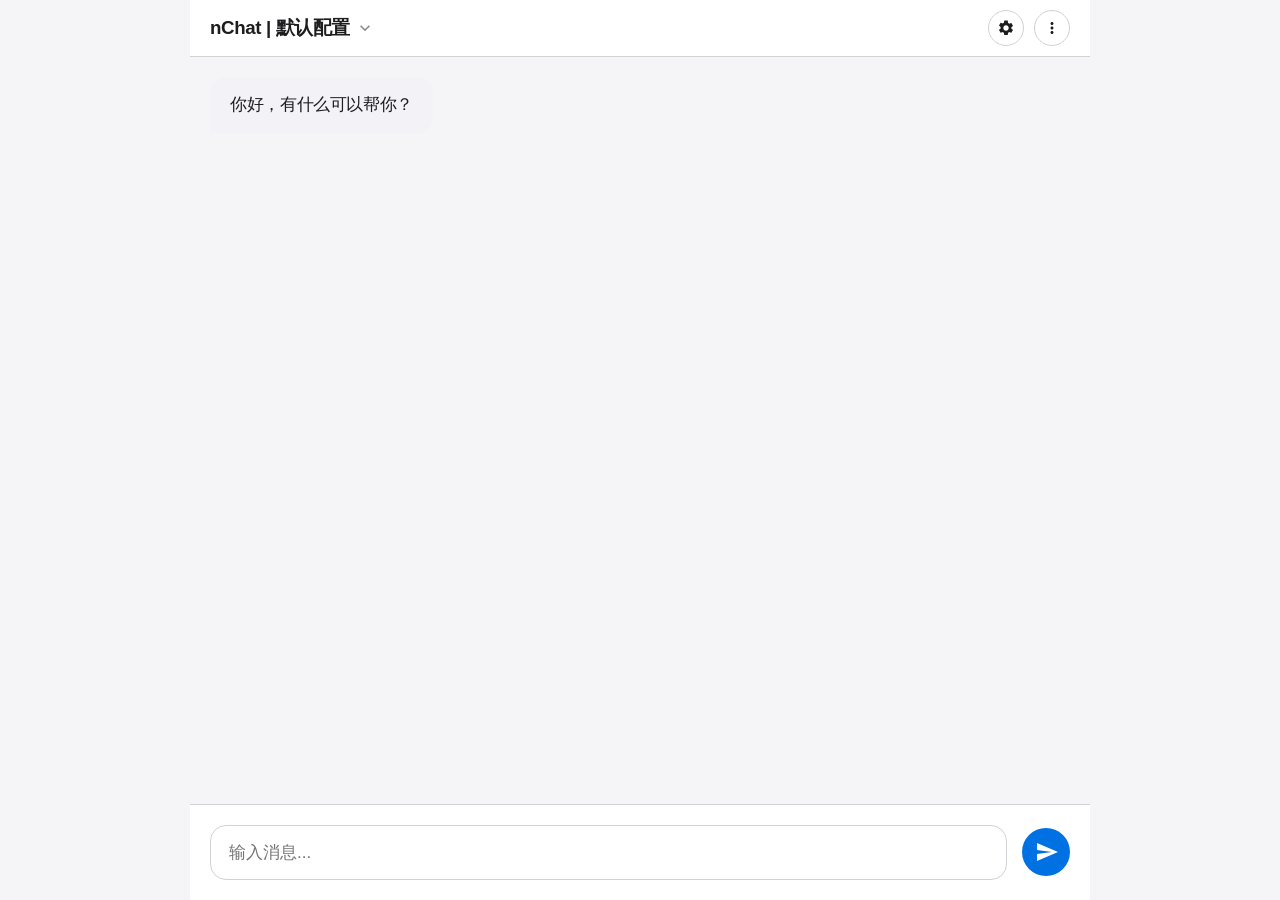
==== commit 4231e1dd: "refactor: extract CSS and JS into modular structure Extract shared styles into css/shared.css for co" ====
--- a/nchat-lite.html
+++ b/nchat-lite.html
@@ -7,6 +7,8 @@
     <title>nChat (Lite)</title>
     <script src="js/marked.min.js"></script>
     <script src="js/purify.min.js"></script>
+    <link rel="stylesheet" href="css/shared.css">
+    <link rel="stylesheet" href="css/lite.css">
     <style>
         :root {
             /* Default (Dark Mode) Variables - Flattened */
--- a/css/shared.css
+++ b/css/shared.css
@@ -0,0 +1,920 @@
+/* ============================================
+ * nChat Shared CSS
+ * Common styles for both full and lite versions
+ * ============================================ */
+
+/* ===========================================
+   1. CSS CUSTOM PROPERTIES (Variables)
+   =========================================== */
+
+:root {
+    /* Colors - These are default values, can be overridden */
+    --text-color: #f5f5f7;
+    --text-secondary: #a0a0a0;
+    --primary-color: #0071e3;
+    --glass-border-color: #3a3a3c;
+    --panel-bg-color: #1c1c1e;
+    --msg-bg-user: #0071e3;
+    --msg-bg-assistant: #2c2c2e;
+    --input-bg-color: #2c2c2e;
+    --dropdown-hover: #3a3a3c;
+    --code-bg: #000000;
+    --bg-color: #000000;
+    --danger-color: #d93636;
+    --danger-color-hover: #e24e4e;
+    
+    /* Typography */
+    --font-family: -apple-system, BlinkMacSystemFont, "Segoe UI", Roboto, "Helvetica Neue", Arial, sans-serif;
+    
+    /* Spacing & Sizing */
+    --border-radius-large: 16px;
+}
+
+/* Light Mode Overrides */
+html[data-theme="light"] {
+    --text-color: #1d1d1f;
+    --text-secondary: #6e6e73;
+    --glass-border-color: #d1d1d6;
+    --panel-bg-color: #ffffff;
+    --msg-bg-user: #0071e3;
+    --msg-bg-assistant: #f2f2f7;
+    --input-bg-color: #ffffff;
+    --dropdown-hover: #f2f2f7;
+    --code-bg: #f5f5f5;
+    --bg-color: #f5f5f7;
+}
+
+html[data-theme="light"] .message.user {
+    color: #ffffff;
+}
+
+html[data-theme="light"] .message-content pre {
+    border: 1px solid #d1d1d6;
+}
+
+/* ===========================================
+   2. BASE/RESET STYLES
+   =========================================== */
+
+html {
+    scroll-behavior: smooth;
+}
+
+html,
+body {
+    height: 100%;
+    margin: 0;
+    padding: 0;
+    font-family: var(--font-family);
+    color: var(--text-color);
+    overflow: hidden;
+}
+
+body {
+    font-size: 17px;
+    letter-spacing: -0.022em;
+    background: var(--bg-color);
+}
+
+/* Scrollbar Styles */
+::-webkit-scrollbar {
+    width: 8px;
+}
+
+::-webkit-scrollbar-track {
+    background: transparent;
+}
+
+::-webkit-scrollbar-thumb {
+    background: #808080;
+    border-radius: 4px;
+}
+
+::-webkit-scrollbar-thumb:hover {
+    background: rgba(128, 128, 128, 0.6);
+}
+
+/* ===========================================
+   3. LAYOUT STYLES
+   =========================================== */
+
+.app-container {
+    position: relative;
+    height: 100%;
+    max-width: 900px;
+    margin: 0 auto;
+    display: flex;
+    flex-direction: column;
+    background: var(--bg-color);
+}
+
+/* --- Toolbar --- */
+.toolbar {
+    position: absolute;
+    top: 0;
+    left: 0;
+    right: 0;
+    z-index: 10;
+    padding: 10px 20px;
+    display: flex;
+    justify-content: space-between;
+    align-items: center;
+    border-bottom: 1px solid var(--glass-border-color);
+    background: var(--panel-bg-color);
+    height: 36px;
+}
+
+.toolbar-title-wrapper {
+    max-width: 70%;
+    position: relative;
+    cursor: pointer;
+    padding: 5px 10px;
+    margin-left: -10px;
+    border-radius: 8px;
+    display: flex;
+    align-items: center;
+    gap: 5px;
+}
+
+.toolbar-title-wrapper:hover {
+    background-color: var(--dropdown-hover);
+}
+
+.toolbar h1 {
+    font-size: 1.1em;
+    margin: 0;
+    font-weight: 600;
+    white-space: nowrap;
+    overflow: hidden;
+    text-overflow: ellipsis;
+}
+
+.toolbar-chevron {
+    width: 20px;
+    height: 20px;
+    opacity: 0.5;
+}
+
+.toolbar-actions {
+    display: flex;
+    gap: 10px;
+    align-items: center;
+}
+
+.toolbar-actions button {
+    background: transparent;
+    color: var(--text-color);
+    border: 1px solid var(--glass-border-color);
+    width: 36px;
+    height: 36px;
+    border-radius: 50%;
+    cursor: pointer;
+    display: flex;
+    align-items: center;
+    justify-content: center;
+    padding: 0;
+}
+
+.toolbar-actions button:hover {
+    background-color: var(--dropdown-hover);
+}
+
+.toolbar-actions button svg {
+    width: 18px;
+    height: 18px;
+    color: var(--text-color);
+    display: block;
+}
+
+/* --- Dropdown Menu --- */
+.dropdown-menu {
+    position: absolute;
+    background-color: var(--panel-bg-color);
+    border: 1px solid var(--glass-border-color);
+    border-radius: 10px;
+    box-shadow: 0 4px 12px rgba(0, 0, 0, 0.2);
+    z-index: 100;
+    min-width: 150px;
+    overflow: hidden;
+    max-height: 400px;
+    overflow-y: auto;
+    display: none;
+}
+
+.dropdown-menu.show {
+    display: block;
+}
+
+.dropdown-menu a,
+.dropdown-menu div.dropdown-item {
+    color: var(--text-color);
+    padding: 12px 18px;
+    text-decoration: none;
+    display: block;
+    font-size: 0.9em;
+    cursor: pointer;
+}
+
+.dropdown-menu a:hover,
+.dropdown-menu div.dropdown-item:hover {
+    background-color: var(--dropdown-hover);
+}
+
+.dropdown-menu div.dropdown-item.active {
+    color: var(--primary-color);
+    font-weight: 500;
+}
+
+#main-menu {
+    top: 56px;
+    right: 20px;
+    text-align: center;
+}
+
+#config-dropdown-menu {
+    top: 56px;
+    left: 20px;
+    min-width: 220px;
+}
+
+/* --- Settings Panel --- */
+.settings-panel {
+    position: absolute;
+    top: 56px;
+    left: 0;
+    right: 0;
+    z-index: 9;
+    background-color: var(--panel-bg-color);
+    border-bottom: 1px solid var(--glass-border-color);
+    max-height: 0;
+    overflow: hidden;
+    display: none;
+    flex-direction: column;
+}
+
+.settings-panel.open {
+    display: flex;
+    max-height: calc(100% - 160px);
+    overflow: auto;
+}
+
+.settings-header,
+.settings-footer {
+    flex-shrink: 0;
+    padding: 20px;
+}
+
+.settings-header {
+    border-bottom: 1px solid var(--glass-border-color);
+}
+
+.settings-footer {
+    border-top: 1px solid var(--glass-border-color);
+}
+
+.settings-body {
+    flex-grow: 1;
+    overflow-y: auto;
+    padding: 0 20px;
+    display: flex;
+    flex-direction: column;
+    gap: 15px;
+}
+
+.settings-body > :first-child {
+    margin-top: 20px;
+}
+
+.settings-body > :last-child {
+    margin-bottom: 20px;
+}
+
+.settings-panel .input-group {
+    display: flex;
+    flex-direction: column;
+    gap: 5px;
+}
+
+.settings-panel .config-select-row {
+    display: flex;
+    gap: 10px;
+    align-items: flex-end;
+}
+
+.settings-panel select {
+    background-color: var(--input-bg-color);
+    color: var(--text-color);
+    border: 1px solid var(--glass-border-color);
+    border-radius: 8px;
+    padding: 10px 35px 10px 10px;
+    font-size: 0.9em;
+    outline: none;
+    flex-grow: 1;
+    cursor: pointer;
+    -webkit-appearance: none;
+    -moz-appearance: none;
+    appearance: none;
+    background-image: url("data:image/svg+xml,%3csvg xmlns='http://www.w3.org/2000/svg' viewBox='0 0 16 16' fill='%23888'%3e%3cpath d='M8 11.414l-4.707-4.707a1 1 0 0 1 1.414-1.414L8 8.586l3.293-3.293a1 1 0 0 1 1.414 1.414L8 11.414z'/%3e%3c/svg%3e");
+    background-repeat: no-repeat;
+    background-position: right 12px center;
+    background-size: 16px;
+}
+
+.settings-panel label {
+    font-size: 0.8em;
+    color: var(--text-secondary);
+}
+
+.settings-panel input,
+.settings-panel textarea {
+    background-color: var(--input-bg-color);
+    color: var(--text-color);
+    border: 1px solid var(--glass-border-color);
+    border-radius: 8px;
+    padding: 10px;
+    font-size: 0.9em;
+    outline: none;
+    font-family: var(--font-family);
+}
+
+.settings-panel textarea {
+    resize: none;
+    min-height: 60px;
+}
+
+.settings-panel input:focus,
+.settings-panel textarea:focus,
+.settings-panel select:focus {
+    border-color: var(--primary-color);
+    outline: 2px solid rgba(0, 113, 227, 0.4);
+}
+
+.settings-panel .button-group {
+    display: flex;
+    gap: 10px;
+    justify-content: flex-end;
+    align-items: center;
+    flex-wrap: wrap;
+}
+
+/* --- Chat Container --- */
+.chat-container {
+    height: 100%;
+    box-sizing: border-box;
+    overflow-y: auto;
+    padding: 77px 20px 20px 20px;
+    display: flex;
+    flex-direction: column;
+    gap: 18px;
+    flex-grow: 1;
+}
+
+/* --- Input Area --- */
+.input-area-container {
+    position: absolute;
+    bottom: 0;
+    left: 0;
+    right: 0;
+    z-index: 10;
+    padding: 20px;
+    border-top: 1px solid var(--glass-border-color);
+    background-color: var(--panel-bg-color);
+}
+
+.input-controls {
+    display: flex;
+    gap: 15px;
+    align-items: center;
+}
+
+.input-controls textarea {
+    flex-grow: 1;
+    min-width: 0;
+    background-color: var(--input-bg-color);
+    color: var(--text-color);
+    border: 1px solid var(--glass-border-color);
+    border-radius: var(--border-radius-large);
+    padding: 14px 18px;
+    font-size: 1em;
+    resize: none;
+    outline: none;
+    max-height: 200px;
+    font-family: var(--font-family);
+    line-height: 1.5;
+}
+
+.input-controls textarea:focus {
+    border-color: var(--primary-color);
+    outline: 2px solid rgba(0, 113, 227, 0.4);
+}
+
+/* ===========================================
+   4. COMPONENT STYLES
+   =========================================== */
+
+/* --- Buttons --- */
+.btn {
+    border: none;
+    border-radius: 8px;
+    padding: 10px 18px;
+    font-size: 0.9em;
+    font-weight: 500;
+    cursor: pointer;
+    white-space: nowrap;
+}
+
+.btn-sm {
+    padding: 10px;
+    min-width: 40px;
+    display: flex;
+    align-items: center;
+    justify-content: center;
+}
+
+.btn-primary {
+    background-color: var(--primary-color);
+    color: white;
+}
+
+.btn-primary:hover {
+    opacity: 0.9;
+}
+
+.btn-secondary {
+    background-color: rgba(127, 127, 127, 0.2);
+    color: var(--text-color);
+}
+
+.btn-secondary:hover {
+    background-color: rgba(127, 127, 127, 0.3);
+}
+
+.btn-destructive {
+    background-color: var(--danger-color);
+    color: white;
+}
+
+.btn-destructive:hover {
+    background-color: #e24e4e;
+}
+
+#clear-chat-btn:hover {
+    background-color: #e8554e;
+    color: white;
+}
+
+#save-status {
+    font-size: 0.8em;
+    color: #30d158;
+    opacity: 0;
+    margin-right: auto;
+}
+
+/* --- Advanced Settings Toggle --- */
+.advanced-toggle-btn {
+    background: rgba(127, 127, 127, 0.1);
+    border: none;
+    color: var(--text-color);
+    font-size: 0.9em;
+    cursor: pointer;
+    padding: 8px 12px;
+    display: flex;
+    align-items: center;
+    gap: 5px;
+    width: 100%;
+    border-radius: 8px;
+    justify-content: space-between;
+}
+
+.advanced-toggle-btn:hover {
+    background-color: var(--dropdown-hover);
+}
+
+.advanced-toggle-btn::after {
+    content: '';
+    background-image: url("data:image/svg+xml,%3csvg xmlns='http://www.w3.org/2000/svg' viewBox='0 0 16 16' fill='%230071e3'%3e%3cpath d='M8 11.414l-4.707-4.707a1 1 0 0 1 1.414-1.414L8 8.586l3.293-3.293a1 1 0 0 1 1.414 1.414L8 11.414z'/%3e%3c/svg%3e");
+    background-repeat: no-repeat;
+    background-position: center;
+    background-size: 16px;
+    width: 16px;
+    height: 16px;
+    display: inline-block;
+}
+
+.advanced-toggle-btn.expanded::after {
+    transform: rotate(180deg);
+}
+
+.advanced-settings-container {
+    display: none;
+    border-radius: 8px;
+    margin-top: 0;
+    padding: 5px;
+}
+
+.advanced-settings-container.show {
+    display: block;
+}
+
+/* --- Slider Styles --- */
+.slider-row {
+    display: flex;
+    align-items: center;
+    gap: 15px;
+    margin-bottom: 10px;
+}
+
+.slider-row:last-child {
+    margin-bottom: 0;
+}
+
+.slider-row label {
+    width: 90px;
+    flex-shrink: 0;
+}
+
+.slider-row input[type="range"] {
+    flex-grow: 1;
+    cursor: pointer;
+}
+
+.slider-row input[type="number"] {
+    width: 45px;
+    padding: 5px;
+    margin: 2px;
+    text-align: center;
+}
+
+/* --- Send Button --- */
+#send-btn {
+    background-color: var(--primary-color);
+    color: white;
+    border-radius: 50%;
+    width: 48px;
+    height: 48px;
+    border: none;
+    cursor: pointer;
+    display: flex;
+    align-items: center;
+    justify-content: center;
+}
+
+#send-btn svg {
+    width: 24px;
+    height: 24px;
+}
+
+#send-btn .send-icon {
+    margin-left: 2px;
+}
+
+#send-btn:hover:not(:disabled) {
+    background-color: #0077ed;
+}
+
+#send-btn.stop-mode {
+    background-color: var(--danger-color);
+}
+
+#send-btn.stop-mode:hover {
+    background-color: var(--danger-color-hover);
+}
+
+#send-btn:disabled {
+    background-color: #555;
+    cursor: not-allowed;
+    opacity: 0.6;
+}
+
+/* --- Modal --- */
+.modal-overlay {
+    position: fixed;
+    top: 0;
+    left: 0;
+    width: 100%;
+    height: 100%;
+    background-color: rgba(0, 0, 0, 0.4);
+    display: none;
+    justify-content: center;
+    align-items: center;
+    z-index: 2000;
+}
+
+.modal-overlay.show {
+    display: flex;
+}
+
+.modal-content {
+    background: var(--panel-bg-color);
+    padding: 24px 30px;
+    border-radius: var(--border-radius-large);
+    border: 1px solid var(--glass-border-color);
+    box-shadow: 0 10px 30px rgba(0, 0, 0, 0.2);
+    width: 90%;
+    max-width: 400px;
+    text-align: center;
+}
+
+.modal-content h2 {
+    margin-top: 0;
+    margin-bottom: 12px;
+    font-size: 1.1em;
+    font-weight: 600;
+    color: var(--text-color);
+}
+
+.modal-content p {
+    margin-bottom: 24px;
+    color: var(--text-secondary);
+    line-height: 1.5;
+}
+
+.modal-buttons {
+    display: flex;
+    gap: 12px;
+    justify-content: center;
+}
+
+.modal-buttons button {
+    flex-grow: 1;
+}
+
+/* --- Edit Modal --- */
+#edit-modal-content {
+    max-width: 600px;
+    text-align: left;
+    display: flex;
+    flex-direction: column;
+    max-height: 80vh;
+}
+
+#edit-modal-content h2 {
+    text-align: center;
+}
+
+#edit-modal-textarea {
+    width: 100%;
+    box-sizing: border-box;
+    min-height: 150px;
+    margin-bottom: 20px;
+    background-color: var(--input-bg-color);
+    color: var(--text-color);
+    border: 1px solid var(--glass-border-color);
+    border-radius: 8px;
+    padding: 10px;
+    font-size: 0.9em;
+    resize: vertical;
+    outline: none;
+    font-family: var(--font-family);
+    line-height: 1.5;
+    flex-grow: 1;
+    overflow-y: auto;
+}
+
+#edit-modal-textarea:focus {
+    border-color: var(--primary-color);
+}
+
+/* ===========================================
+   5. MESSAGE STYLES
+   =========================================== */
+
+.message {
+    max-width: 80%;
+    padding: 15px 20px;
+    line-height: 1.5;
+    word-wrap: break-word;
+    position: relative;
+}
+
+.message-content {
+    min-height: 1.5em;
+}
+
+.message.user {
+    background-color: var(--msg-bg-user);
+    align-self: flex-end;
+    border-radius: var(--border-radius-large) var(--border-radius-large) 2px var(--border-radius-large);
+}
+
+.message.assistant {
+    background-color: var(--msg-bg-assistant);
+    align-self: flex-start;
+    border-radius: var(--border-radius-large) var(--border-radius-large) var(--border-radius-large) 2px;
+}
+
+.message.error {
+    background-color: #5a1d1d;
+    align-self: flex-start;
+    border-radius: var(--border-radius-large);
+    color: #fff;
+}
+
+/* --- Message Content Typography --- */
+.message-content details {
+    margin-bottom: 10px;
+    padding-bottom: 10px;
+    border-bottom: 1px solid rgba(127, 127, 127, 0.2);
+}
+
+.message-content summary {
+    cursor: pointer;
+    font-weight: 500;
+    color: var(--text-secondary);
+    list-style: none;
+}
+
+.message-content summary::-webkit-details-marker {
+    display: none;
+}
+
+.message-content summary::before {
+    content: '▶';
+    display: inline-block;
+    margin-right: 8px;
+    font-size: 0.8em;
+}
+
+.message-content details[open] > summary::before {
+    content: '▼';
+}
+
+.message-content .reasoning-wrapper {
+    margin-top: 10px;
+    padding: 12px 15px;
+    background-color: var(--code-bg);
+    border-radius: 10px;
+    border-left: 3px solid var(--text-secondary);
+    font-family: monospace;
+    max-height: 300px;
+    overflow-y: auto;
+}
+
+.message-content .reasoning-content {
+    font-size: 0.9em;
+    color: var(--text-secondary);
+    white-space: pre-wrap;
+}
+
+.message-content p {
+    margin-top: 0;
+    margin-bottom: 1em;
+}
+
+.message-content p:last-child {
+    margin-bottom: 0;
+}
+
+.message-content pre {
+    background-color: var(--code-bg);
+    padding: 12px;
+    border-radius: 10px;
+    overflow-x: auto;
+    font-size: 0.9em;
+    margin: 1em 0;
+}
+
+.message-content code {
+    font-family: "SF Mono", "Menlo", "Courier New", monospace;
+}
+
+.message-content :not(pre) > code {
+    background-color: var(--code-bg);
+    padding: 2px 5px;
+    border-radius: 4px;
+    font-size: 0.9em;
+}
+
+.message-content a {
+    color: var(--text-color);
+    text-decoration: underline;
+}
+
+/* --- Message Footer --- */
+.message-footer {
+    display: flex;
+    justify-content: flex-end;
+    gap: 8px;
+    margin-top: 12px;
+    padding-top: 8px;
+    border-top: 1px solid rgba(255, 255, 255, 0.1);
+}
+
+html[data-theme="light"] .message-footer {
+    border-top: 1px solid rgba(0, 0, 0, 0.08);
+}
+
+.footer-btn {
+    background: transparent;
+    border: none;
+    color: var(--text-secondary);
+    width: 28px;
+    height: 28px;
+    border-radius: 50%;
+    cursor: pointer;
+    display: flex;
+    align-items: center;
+    justify-content: center;
+}
+
+.footer-btn:hover {
+    background: rgba(127, 127, 127, 0.15);
+    color: var(--text-color);
+}
+
+.footer-btn.delete-btn:hover {
+    color: var(--danger-color) !important;
+    background: rgba(217, 54, 54, 0.15) !important;
+}
+
+.footer-btn svg {
+    width: 16px;
+    height: 16px;
+    fill: currentColor;
+}
+
+.footer-btn:disabled {
+    opacity: 0.3;
+    cursor: not-allowed;
+    pointer-events: none;
+}
+
+/* --- Typing Indicator --- */
+.typing-indicator {
+    align-self: flex-start;
+    display: flex;
+    align-items: center;
+    padding: 15px 0;
+    color: var(--text-secondary);
+    font-size: 0.9em;
+}
+
+/* ===========================================
+   6. MEDIA QUERIES (Mobile Responsiveness)
+   =========================================== */
+
+@media (max-width: 768px) {
+    body {
+        font-size: 16px;
+    }
+
+    .app-container {
+        max-width: 100%;
+    }
+
+    .toolbar {
+        padding: 10px 15px;
+    }
+
+    .dropdown-menu {
+        right: 15px;
+    }
+
+    #config-dropdown-menu {
+        left: 15px;
+    }
+
+    .settings-header,
+    .settings-footer,
+    .settings-body {
+        padding-left: 15px;
+        padding-right: 15px;
+    }
+
+    .chat-container {
+        padding: 77px 15px 20px 15px;
+        gap: 15px;
+    }
+
+    .message {
+        padding: 12px 16px;
+        max-width: 85%;
+    }
+
+    .input-area-container {
+        padding: 10px 15px;
+    }
+
+    .input-controls {
+        gap: 10px;
+    }
+
+    .input-controls textarea {
+        padding: 12px 16px;
+    }
+
+    #send-btn {
+        width: 44px;
+        height: 44px;
+    }
+
+    #send-btn svg {
+        width: 20px;
+        height: 20px;
+    }
+
+    .modal-content {
+        width: calc(100% - 30px);
+        padding: 20px;
+    }
+}
--- a/css/lite.css
+++ b/css/lite.css
@@ -0,0 +1,3 @@
+html {
+    scroll-behavior: auto;
+}
